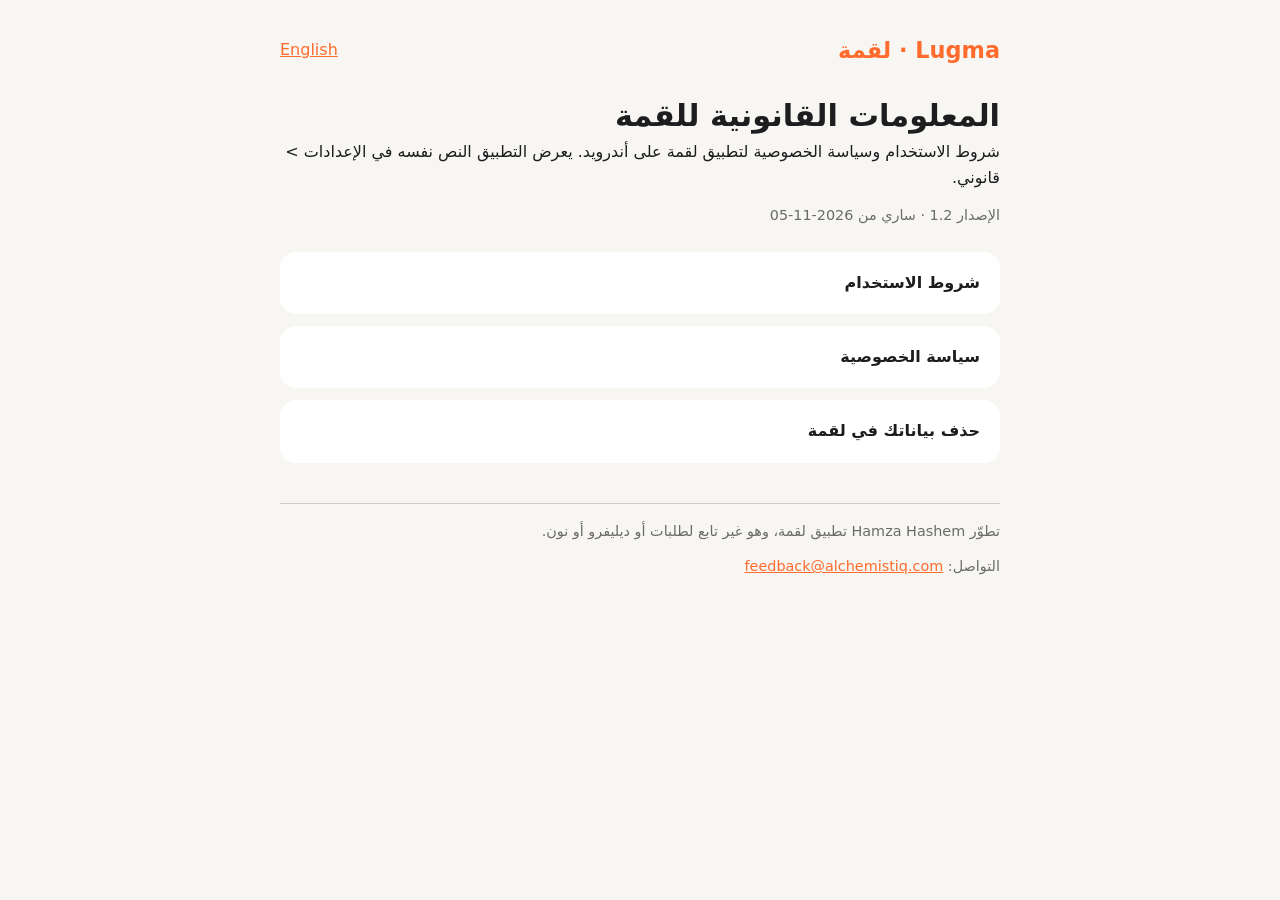
==== ar/index.html @ 5e3d0792 "Publish legal documents v1.2 and data deletion page Co-authored-by: Copilot <223556219+Copilot@users" ====
<!doctype html>
<html lang="ar" dir="rtl">
<head>
<meta charset="utf-8">
<meta name="viewport" content="width=device-width, initial-scale=1">
<title>المعلومات القانونية للقمة</title>
<link rel="stylesheet" href="../style.css">
</head>
<body>
<main>
<header>
<a class="brand" href="./">Lugma · لقمة</a>
<a href="../" hreflang="en">English</a>
</header>
<h1>المعلومات القانونية للقمة</h1>
<p>شروط الاستخدام وسياسة الخصوصية لتطبيق لقمة على أندرويد. يعرض التطبيق النص نفسه في الإعدادات &gt; قانوني.</p>
<p class="meta">الإصدار 1.2 · ساري من 2026-11-05</p>
<div class="cards">
<a class="card" href="terms.html">شروط الاستخدام</a>
<a class="card" href="privacy.html">سياسة الخصوصية</a>
<a class="card" href="delete-data.html">حذف بياناتك في لقمة</a>
</div>
<footer>
<p>تطوّر Hamza Hashem تطبيق لقمة، وهو غير تابع لطلبات أو ديليفرو أو نون.</p>
<p>التواصل: <a href="mailto:feedback@alchemistiq.com">feedback@alchemistiq.com</a></p>
</footer>
</main>
</body>
</html>
---- style.css ----
:root { color-scheme: light dark; --accent: #ff6b2c; --muted: #6b6b6b; --bg: #f7f6f3; --card: #fff; --text: #1d1d1f; }
@media (prefers-color-scheme: dark) { :root { --muted: #a8a8ad; --bg: #111217; --card: #1e2029; --text: #f2f2f2; } }
* { box-sizing: border-box; }
body { margin: 0; font: 16px/1.65 system-ui, -apple-system, "Segoe UI", Roboto, "Noto Sans Arabic", Tahoma, sans-serif; background: var(--bg); color: var(--text); }
main { max-width: 760px; margin: 0 auto; padding: 32px 20px 56px; }
header { display: flex; justify-content: space-between; align-items: center; gap: 12px; flex-wrap: wrap; }
.brand { font-weight: 900; font-size: 1.4rem; color: var(--accent); text-decoration: none; }
a { color: var(--accent); }
h1 { margin: 28px 0 4px; font-size: 1.9rem; line-height: 1.25; }
h2 { margin: 28px 0 6px; font-size: 1.15rem; }
p { margin: 0 0 12px; }
ol { margin: 0 0 12px; padding-inline-start: 24px; }
li { margin-bottom: 6px; }
.meta, footer { color: var(--muted); font-size: 0.9rem; }
.cards { display: grid; gap: 12px; margin-top: 24px; }
.card { display: block; padding: 18px 20px; background: var(--card); border-radius: 16px; text-decoration: none; color: inherit; font-weight: 700; }
footer { margin-top: 40px; border-top: 1px solid color-mix(in srgb, var(--muted) 30%, transparent); padding-top: 16px; }
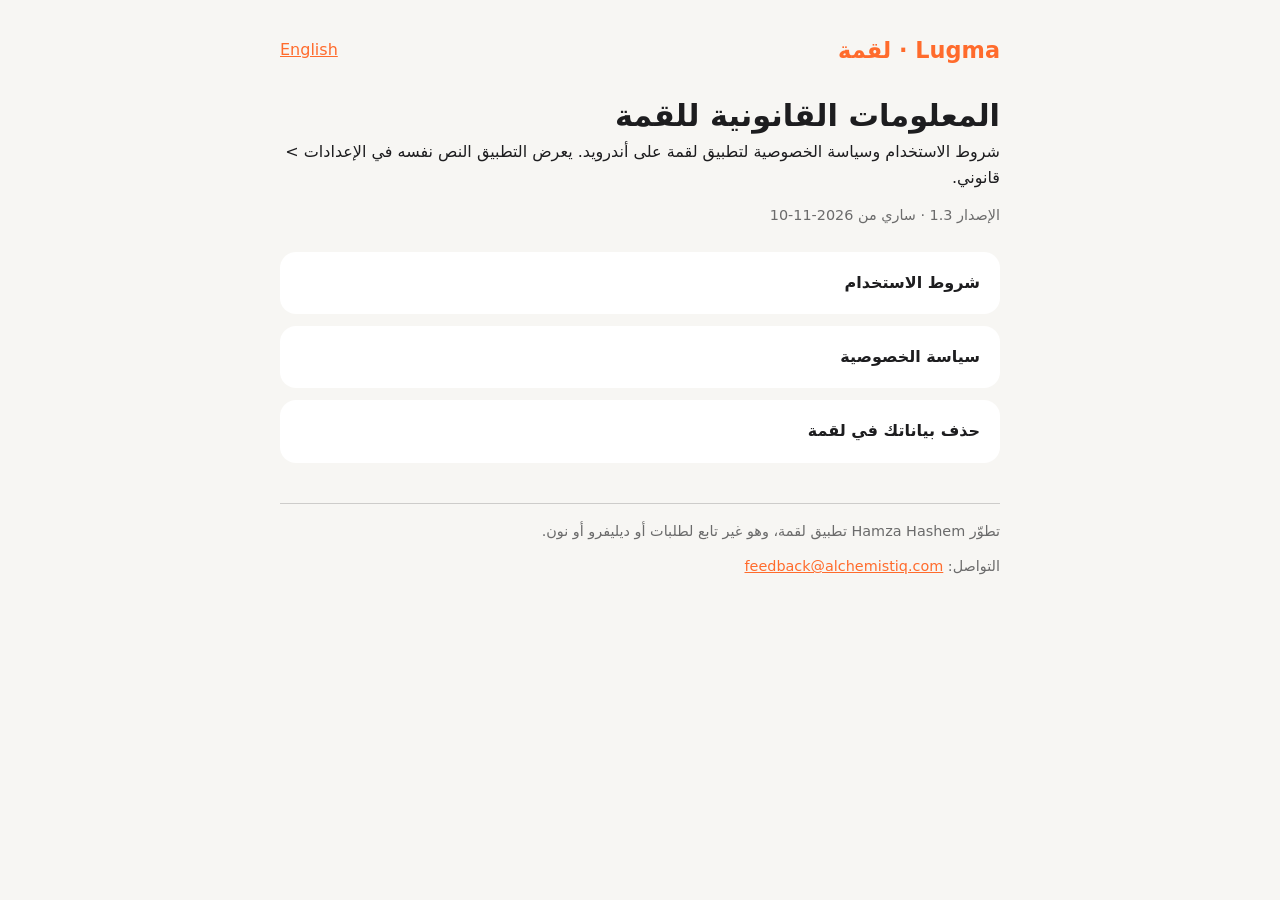
==== commit b24abaa2: "Publish Terms of Use and Privacy Policy 1.3 and data deletion page Covers restaurant comparison (men" ====
--- a/ar/index.html
+++ b/ar/index.html
@@ -14,7 +14,7 @@
 </header>
 <h1>المعلومات القانونية للقمة</h1>
 <p>شروط الاستخدام وسياسة الخصوصية لتطبيق لقمة على أندرويد. يعرض التطبيق النص نفسه في الإعدادات &gt; قانوني.</p>
-<p class="meta">الإصدار 1.2 · ساري من 2026-11-05</p>
+<p class="meta">الإصدار 1.3 · ساري من 2026-11-10</p>
 <div class="cards">
 <a class="card" href="terms.html">شروط الاستخدام</a>
 <a class="card" href="privacy.html">سياسة الخصوصية</a>
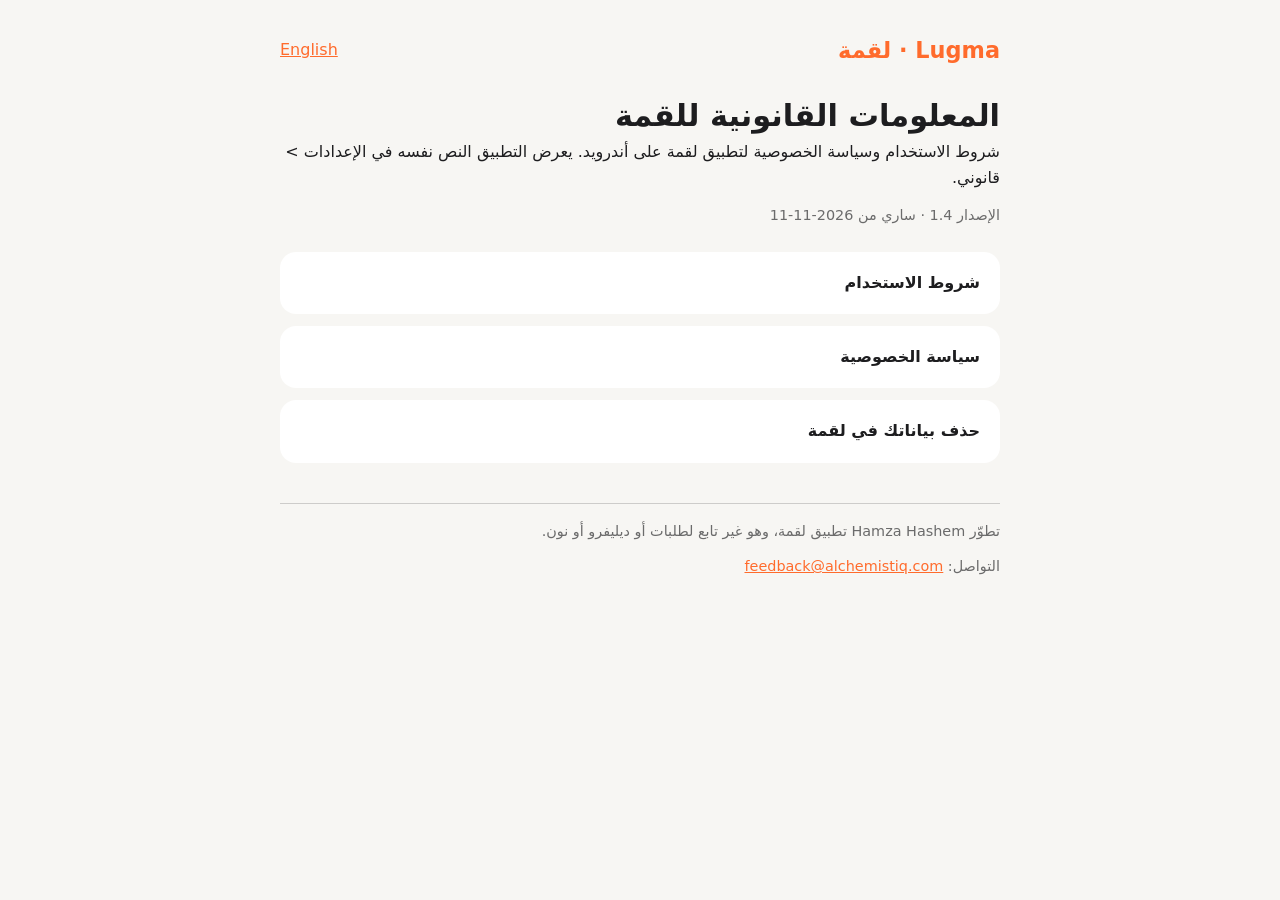
==== commit daa3eaf2: "Publish Terms of Use and Privacy Policy 1.4 Co-authored-by: Copilot <223556219+Copilot@users.noreply" ====
--- a/ar/index.html
+++ b/ar/index.html
@@ -14,7 +14,7 @@
 </header>
 <h1>المعلومات القانونية للقمة</h1>
 <p>شروط الاستخدام وسياسة الخصوصية لتطبيق لقمة على أندرويد. يعرض التطبيق النص نفسه في الإعدادات &gt; قانوني.</p>
-<p class="meta">الإصدار 1.3 · ساري من 2026-11-10</p>
+<p class="meta">الإصدار 1.4 · ساري من 2026-11-11</p>
 <div class="cards">
 <a class="card" href="terms.html">شروط الاستخدام</a>
 <a class="card" href="privacy.html">سياسة الخصوصية</a>
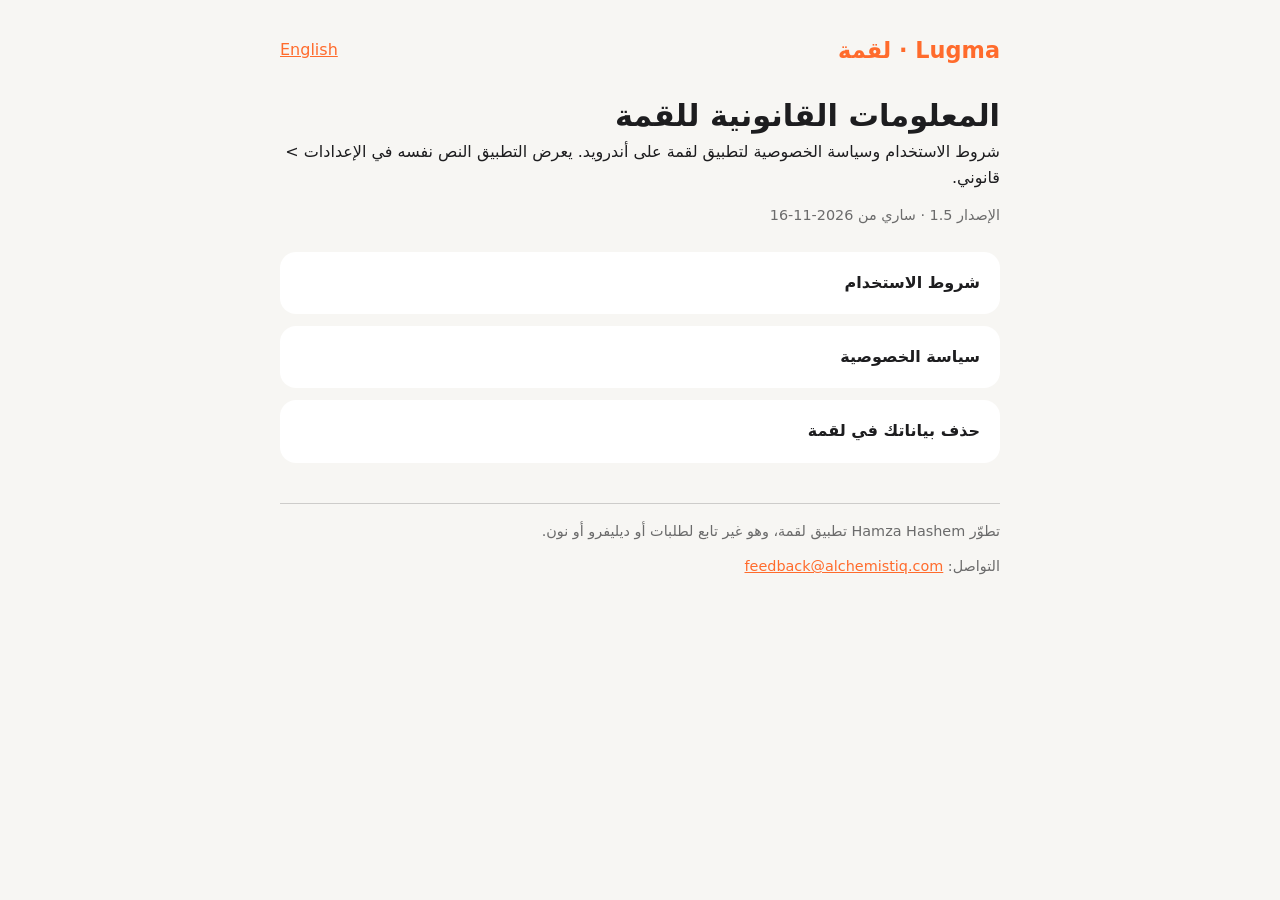
==== commit 28e0610f: "Publish legal documents v1.5 Privacy Policy 1.5 (effective 2026-11-16): dish search results are kept" ====
--- a/ar/index.html
+++ b/ar/index.html
@@ -14,7 +14,7 @@
 </header>
 <h1>المعلومات القانونية للقمة</h1>
 <p>شروط الاستخدام وسياسة الخصوصية لتطبيق لقمة على أندرويد. يعرض التطبيق النص نفسه في الإعدادات &gt; قانوني.</p>
-<p class="meta">الإصدار 1.4 · ساري من 2026-11-11</p>
+<p class="meta">الإصدار 1.5 · ساري من 2026-11-16</p>
 <div class="cards">
 <a class="card" href="terms.html">شروط الاستخدام</a>
 <a class="card" href="privacy.html">سياسة الخصوصية</a>
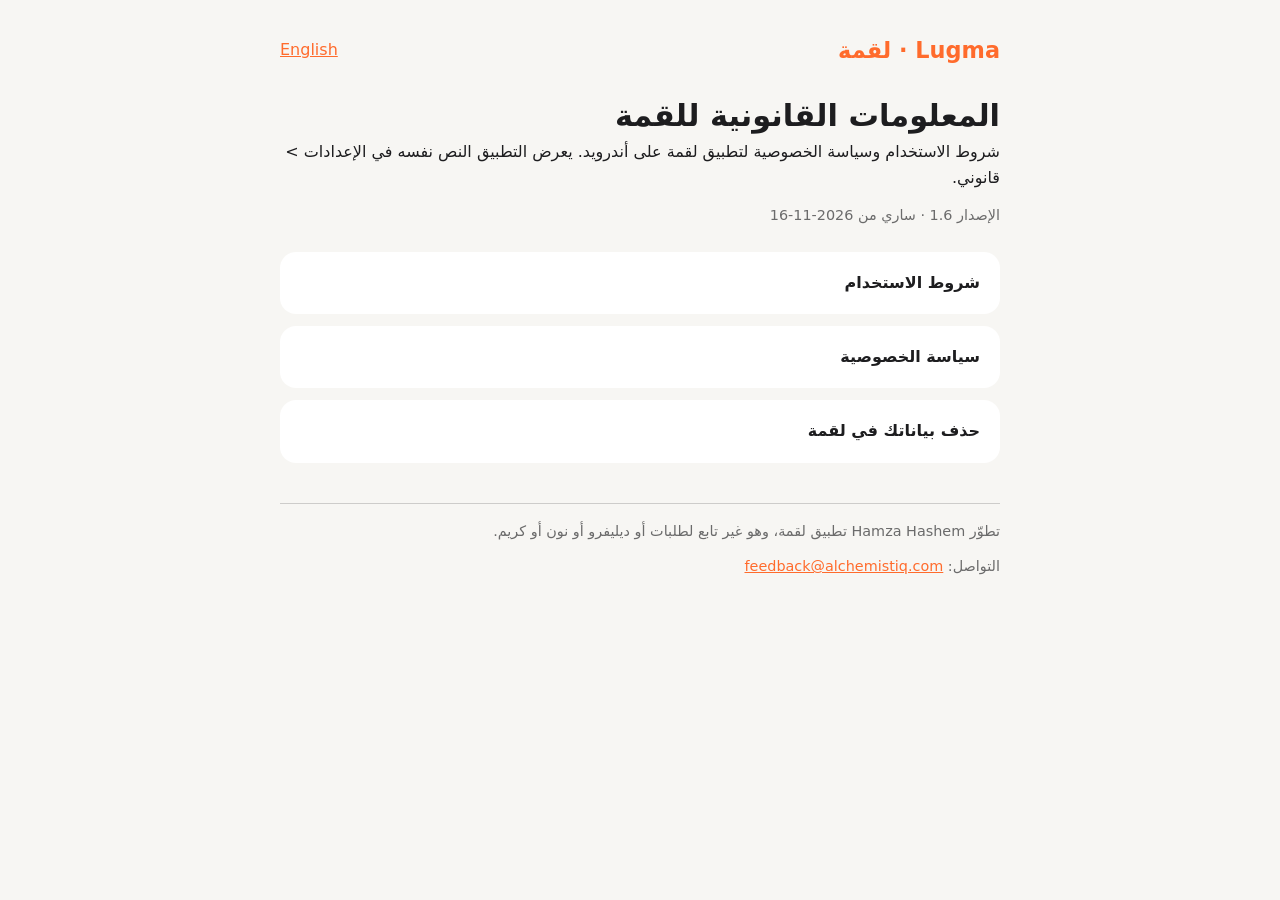
==== commit aa5f9007: "Publish legal documents v1.6 Add Careem Food to the delivery providers, data deletion and non-affili" ====
--- a/ar/index.html
+++ b/ar/index.html
@@ -14,14 +14,14 @@
 </header>
 <h1>المعلومات القانونية للقمة</h1>
 <p>شروط الاستخدام وسياسة الخصوصية لتطبيق لقمة على أندرويد. يعرض التطبيق النص نفسه في الإعدادات &gt; قانوني.</p>
-<p class="meta">الإصدار 1.5 · ساري من 2026-11-16</p>
+<p class="meta">الإصدار 1.6 · ساري من 2026-11-16</p>
 <div class="cards">
 <a class="card" href="terms.html">شروط الاستخدام</a>
 <a class="card" href="privacy.html">سياسة الخصوصية</a>
 <a class="card" href="delete-data.html">حذف بياناتك في لقمة</a>
 </div>
 <footer>
-<p>تطوّر Hamza Hashem تطبيق لقمة، وهو غير تابع لطلبات أو ديليفرو أو نون.</p>
+<p>تطوّر Hamza Hashem تطبيق لقمة، وهو غير تابع لطلبات أو ديليفرو أو نون أو كريم.</p>
 <p>التواصل: <a href="mailto:feedback@alchemistiq.com">feedback@alchemistiq.com</a></p>
 </footer>
 </main>
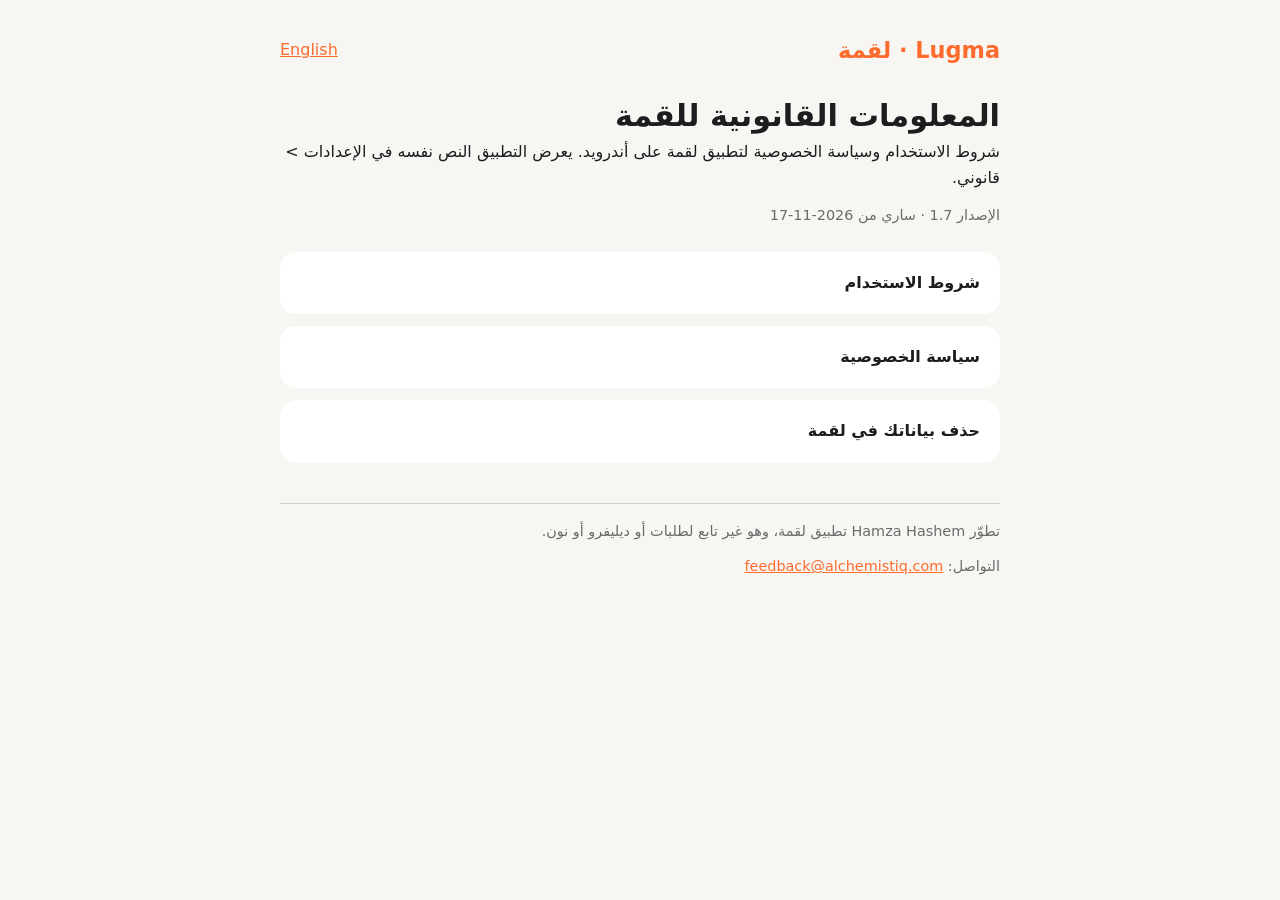
==== commit b3755bd7: "Publish legal documents v1.7 Remove Careem Food while it is switched off in the app.  Co-authored-by" ====
--- a/ar/index.html
+++ b/ar/index.html
@@ -14,14 +14,14 @@
 </header>
 <h1>المعلومات القانونية للقمة</h1>
 <p>شروط الاستخدام وسياسة الخصوصية لتطبيق لقمة على أندرويد. يعرض التطبيق النص نفسه في الإعدادات &gt; قانوني.</p>
-<p class="meta">الإصدار 1.6 · ساري من 2026-11-16</p>
+<p class="meta">الإصدار 1.7 · ساري من 2026-11-17</p>
 <div class="cards">
 <a class="card" href="terms.html">شروط الاستخدام</a>
 <a class="card" href="privacy.html">سياسة الخصوصية</a>
 <a class="card" href="delete-data.html">حذف بياناتك في لقمة</a>
 </div>
 <footer>
-<p>تطوّر Hamza Hashem تطبيق لقمة، وهو غير تابع لطلبات أو ديليفرو أو نون أو كريم.</p>
+<p>تطوّر Hamza Hashem تطبيق لقمة، وهو غير تابع لطلبات أو ديليفرو أو نون.</p>
 <p>التواصل: <a href="mailto:feedback@alchemistiq.com">feedback@alchemistiq.com</a></p>
 </footer>
 </main>
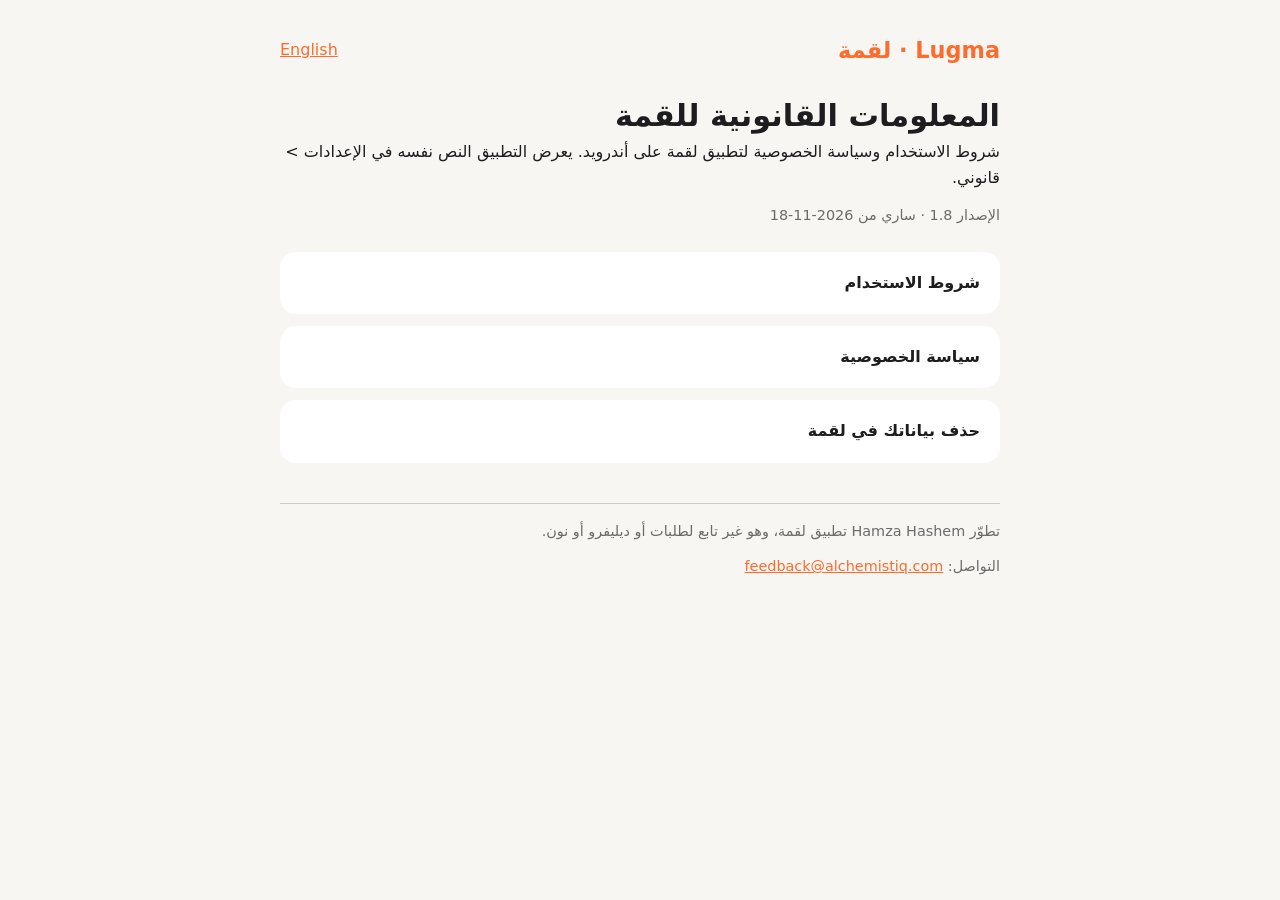
==== commit 1e6f52d0: "Publish legal documents v1.8 Co-authored-by: Copilot <223556219+Copilot@users.noreply.github.com>" ====
--- a/ar/index.html
+++ b/ar/index.html
@@ -14,7 +14,7 @@
 </header>
 <h1>المعلومات القانونية للقمة</h1>
 <p>شروط الاستخدام وسياسة الخصوصية لتطبيق لقمة على أندرويد. يعرض التطبيق النص نفسه في الإعدادات &gt; قانوني.</p>
-<p class="meta">الإصدار 1.7 · ساري من 2026-11-17</p>
+<p class="meta">الإصدار 1.8 · ساري من 2026-11-18</p>
 <div class="cards">
 <a class="card" href="terms.html">شروط الاستخدام</a>
 <a class="card" href="privacy.html">سياسة الخصوصية</a>
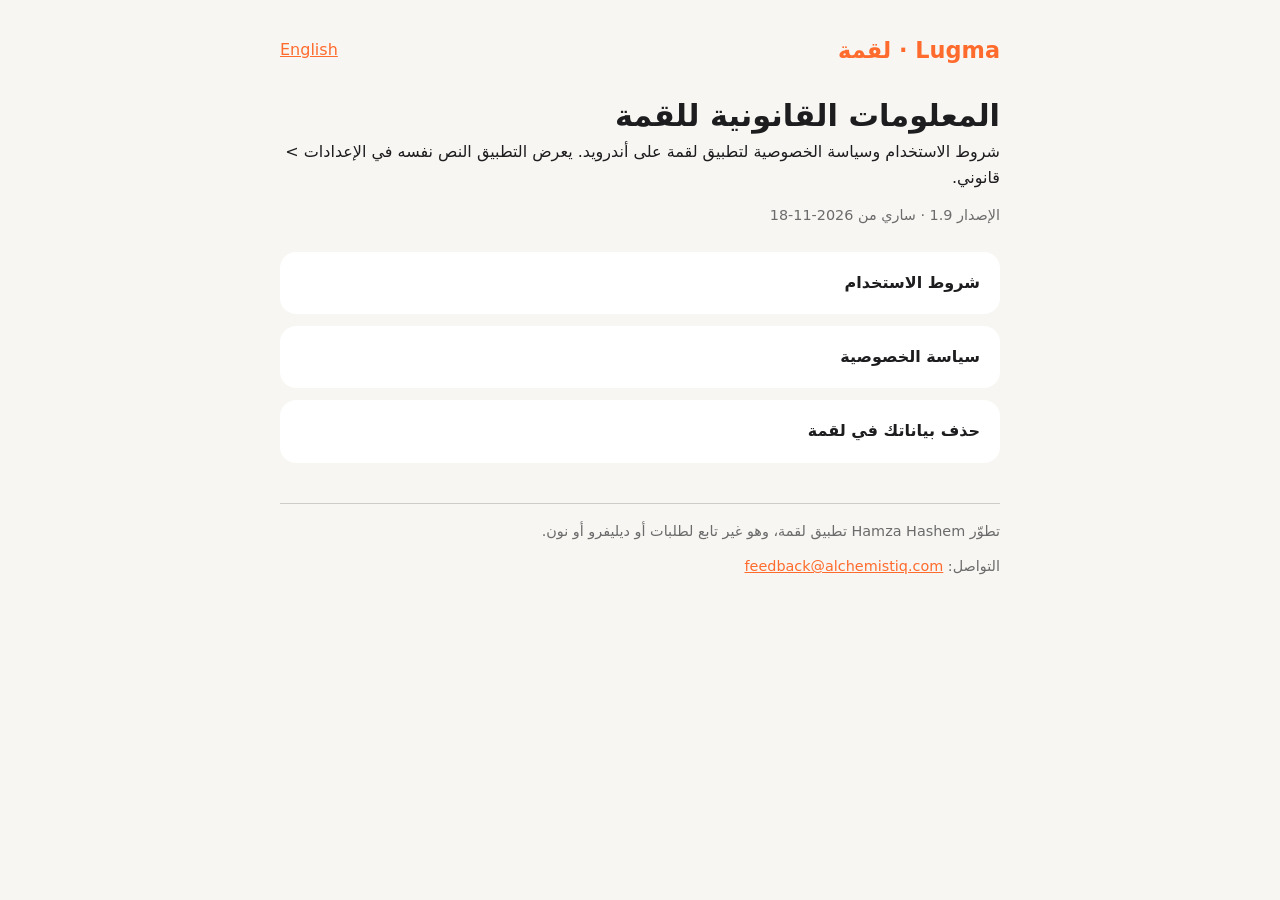
==== commit ad216a8e: "Publish legal documents v1.9 Co-authored-by: Copilot <223556219+Copilot@users.noreply.github.com>" ====
--- a/ar/index.html
+++ b/ar/index.html
@@ -14,7 +14,7 @@
 </header>
 <h1>المعلومات القانونية للقمة</h1>
 <p>شروط الاستخدام وسياسة الخصوصية لتطبيق لقمة على أندرويد. يعرض التطبيق النص نفسه في الإعدادات &gt; قانوني.</p>
-<p class="meta">الإصدار 1.8 · ساري من 2026-11-18</p>
+<p class="meta">الإصدار 1.9 · ساري من 2026-11-18</p>
 <div class="cards">
 <a class="card" href="terms.html">شروط الاستخدام</a>
 <a class="card" href="privacy.html">سياسة الخصوصية</a>
